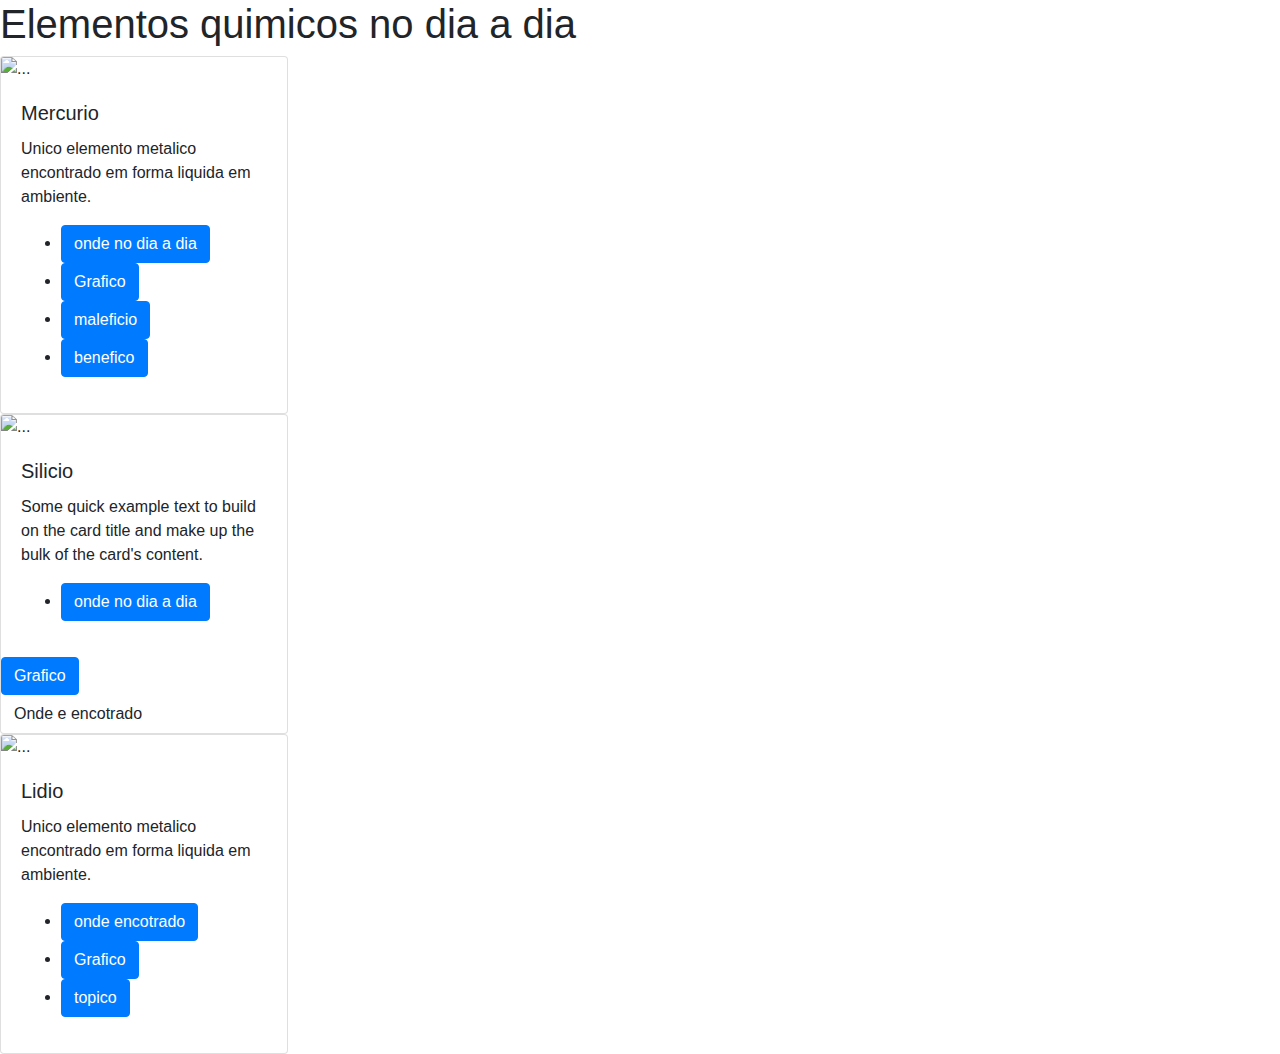
==== index.html @ 34ed14f0 "Add files via upload" ====
<!DOCTYPE html>
<html lang="pt" dir="ltr">
  <head>
    <meta charset="utf-8">
    <title>Quimica</title>
    <link rel="stylesheet" href="https://stackpath.bootstrapcdn.com/bootstrap/4.3.1/css/bootstrap.min.css" integrity="sha384-ggOyR0iXCbMQv3Xipma34MD+dH/1fQ784/j6cY/iJTQUOhcWr7x9JvoRxT2MZw1T" crossorigin="anonymous">
  </head>
  <body>
    <header>
      <nav>
        <h1>Elementos quimicos no dia a dia </h1>
      </nav>
    </header>
    <main>
      <!--primeiro elemto Mercurio-->
      <div class="card" style="width: 18rem;" id="foto">
        <img src="atom.jpg" class="card-img-top" alt="...">
          <div class="card-body">
            <h5 class="card-title">Mercurio</h5>
            <p class="card-text">Unico elemento metalico encontrado em forma liquida em ambiente.</p>
            <ul>
              <li><!--primeiro botao -->
                <button type="button" id="ola" class="btn btn-primary" data-toggle="modal" data-target="#myModal">
                  onde no dia a dia<!--coloca o titulo do topico-->
                </button>
                <!-- Modal -->
                <div class="modal fade" id="myModal" tabindex="-1" role="dialog" aria-labelledby="exampleModalLabel" aria-hidden="true">
                  <div class="modal-dialog" role="document">
                    <div class="modal-content">
                      <div class="modal-header">
                        <h5 class="modal-title" id="exampleModalLabel">Modal title</h5><!--titulo do modals-->
                        <button type="button" class="close" data-dismiss="modal" aria-label="Close"><!--botao para fechar-->
                          <span aria-hidden="true">&times;</span>
                          </button>
                        </div>
                          <div id="oi"class="modal-body"><!--conteudo do modal-->
                            <h5>O mercúrio pode ser encontrado:</h5>
                            <ul>
                              <li>na odontologia como uma amálgama para preenchimento de cavidades</li>
                                <li>é usado em lâmpadas fluorescentes (em forma de vapor de mercúrio)</li>
                            </ul>

                       </div>
                      <div class="modal-footer">
                    </div>
                  </div>
                </div>
              </div>
            </li>

            <li><!--botao do grafico -->
                  <button type="button" class="btn btn-primary" data-toggle="modal" data-target="#exampleModal">
                Grafico
              </button>
              <div class="modal fade" id="exampleModal" tabindex="-1" role="dialog" aria-labelledby="exampleModalLabel" aria-hidden="true">
                <div class="modal-dialog" role="document">
                  <div class="modal-content">
                    <div class="modal-header">
                      <h5 class="modal-title" id="exampleModalLabel">Grafico</h5><!--titulo do modals-->
                      <button type="button" class="close" data-dismiss="modal" aria-label="Close">
                        <span aria-hidden="true">&times;</span>
                      </button>
                    </div>
                    <div class="modal-body"><!--conteudo do modal-->atom.jpg
                      <canvas class="line-chart"></canvas>
                      <p>grafico de temperatura por tempo</p>
                  </div>
                  </div>
                </div>
              </div>
            </li>
            <!--terceiro botao-->
            <li>
              <button type="button" class="btn btn-primary" data-toggle="modal" data-target="#ex">
            maleficio
          </button>
          <div class="modal fade" id="ex" tabindex="-1" role="dialog" aria-labelledby="exampleModalLabel" aria-hidden="true">
            <div class="modal-dialog" role="document">
              <div class="modal-content">
                <div class="modal-header">
                  <h5 class="modal-title" id="exampleModalLabel">Grafico</h5><!--titulo do modals-->
                  <button type="button" class="close" data-dismiss="modal" aria-label="Close">
                    <span aria-hidden="true">&times;</span>
                  </button>
                </div>
￼                  topico

                <div class="modal-body"><!--conteudo do modal-->
                  <p>grafico de temperatura por tempo</p>
              </div>
              </div>
            </div>
          </div>
            </li>
            <!--quarto botão-->
            <li>
              <button type="button" class="btn btn-primary" data-toggle="modal" data-target="#ex">
                  benefico
          </button>
          <div class="modal fade" id="ex" tabindex="-1" role="dialog" aria-labelledby="exampleModalLabel" aria-hidden="true">
            <div class="modal-dialog" role="document">
              <div class="modal-content">
                <div class="modal-header">
                  <h5 class="modal-title" id="exampleModalLabel">Grafico</h5><!--titulo do modals-->
                  <button type="button" class="close" data-dismiss="modal" aria-label="Close">
                    <span aria-hidden="true">&times;</span>
                  </button>
                </div>
￼                  topico

                <div class="modal-body"><!--conteudo do modal-->
                  <p>grafico de temperatura por tempo</p>
              </div>
              </div>
            </div>
          </div>
            </li>
            </ul>
          </div>
        </div>

          <!--segundo elemento-->
        <div class="card" style="width: 18rem;">
          <img src="atom.jpg" class="card-img-top" alt="...">
            <div class="card-body">
              <h5 class="card-title">Silicio</h5><!--titulo-->
              <p class="card-text">Some quick example text to build on the card title and make up the bulk of the card's content.</p>
              <ul>
                <li><!-- Button trigger modal -->

                  <button type="button" class="close" data-dismiss="modal" aria-label="Close">
                  <button type="button" class="btn btn-primary" data-toggle="modal" data-target="#tt">
                    onde no dia a dia<!--coloca o titulo do topico-->
                  </button>
                  <!-- Modal -->
                  <div class="modal fade" id="tt" tabindex="-1" role="dialog" aria-labelledby="exampleModalLabel" aria-hidden="true">
                    <div class="modal-dialog" role="document">
                      <div class="modal-content">
                        <div class="modal-header">
                          <h5 class="modal-title" id="exampleModalLabel">Modal title</h5>
                            <span aria-hidden="true">&times;</span>
                          </button>
                        </div>
                        <div class="modal-body">
                          ele e encotrado em estado solido em estado solido
                    </div>

                      </div>
                    </div>
                  </div>
                </div>
              </li>
                <!--segudo botão-->
              <li>
                <button type="button" class="btn btn-primary" data-toggle="modal" data-target="#exampleModal">
                  Grafico<!--coloca o titulo do topico-->
                </button>
                <!-- Modal -->
                <div class="modal fade" id="exampleModal" tabindex="-1" role="dialog" aria-labelledby="exampleModalLabel" aria-hidden="true">
                  <div class="modal-dialog" role="document">
                    <div class="modal-content">
                      <div class="modal-header">
                        <h5 class="modal-title" id="exampleModalLabel">Grafico</h5><!--titulo do modals-->
                        <button type="button" class="close" data-dismiss="modal" aria-label="Close">
                          <span aria-hidden="true">&times;</span>
                        </button>
                      </div>
                      <div class="modal-body"><!--conteudo do modal-->
                        <canvas class="line-chart"></canvas>
                    </div>
                    <div class="modal-footer">
                      </div>
                    </div>
                  </div>
                </div>

              </li>
              <!--terceiro botao-->
              <li>
                <button type="button" class="btn " data-toggle="modal" data-target="#e">
                  Onde e encotrado<!--coloca o titulo do topico-->
                </button>
                <!-- Modal -->
                <div class="modal fade" id="e" tabindex="-1" role="dialog" aria-labelledby="exampleModalLabel" aria-hidden="true">
                  <div class="modal-dialog" role="document">
                    <div class="modal-content">
                      <div class="modal-header">
                        <h5 class="modal-title" id="exampleModalLabel">Grafico</h5><!--titulo do modals-->
                        <button type="button" class="close" data-dismiss="modal" aria-label="Close">
                          <span aria-hidden="true">&times;</span>
                        </button>
                      </div>
                      <div class="modal-body"><!--conteudo do modal-->
                        <p>gfgfgf</p>
                    </div>
                    <div class="modal-footer">
                      </div>
                    </div>
                  </div>
                </div>

              </li>
              </ul>
            </div>
          </div>

          <!--terceiro elemento-->
          <div class="card" style="width: 18rem;">
            <img src="atom.jpg" class="card-img-top" alt="...">
              <div class="card-body">
                <h5 class="card-title">Lidio</h5>
                <p class="card-text">Unico elemento metalico encontrado em forma liquida em ambiente.</p>
                <ul>
                  <li><!--primeiro botao -->
                    <button type="button" id="ola" class="btn btn-primary" data-toggle="modal" data-target="#lidio">
                      onde encotrado<!--coloca o titulo do topico-->
                    </button>
                    <!-- Modal -->
                    <div class="modal fade" id="lidio" tabindex="-1" role="dialog" aria-labelledby="exampleModalLabel" aria-hidden="true">
                      <div class="modal-dialog" role="document">
                        <div class="modal-content">
                          <div class="modal-header">
                            <h5 class="modal-title" id="exampleModalLabel">Lidio</h5><!--titulo do modals-->
                            <button type="button" class="close" data-dismiss="modal" aria-label="Close"><!--botao para fechar-->
                              <span aria-hidden="true">&times;</span>
                              </button>
                            </div>
                              <div id="oi"class="modal-body"><!--conteudo do modal-->
                                  <p>pode ser encotrado nos celulares</p>
                           </div>
                          <div class="modal-footer">
                        </div>
                      </div>
                    </div>
                  </div>
                </li>

                <li><!--botao do grafico -->
                      <button type="button" class="btn btn-primary" data-toggle="modal" data-target="#graficosilico">
                    Grafico
                  </button>
                  <div class="modal fade" id="graficosilico" tabindex="-1" role="dialog" aria-labelledby="exampleModalLabel" aria-hidden="true">
                    <div class="modal-dialog" role="document">
                      <div class="modal-content">
                        <div class="modal-header">
                          <h5 class="modal-title" id="exampleModalLabel">Grafico</h5><!--titulo do modals-->
                          <button type="button" class="close" data-dismiss="modal" aria-label="Close">
                            <span aria-hidden="true">&times;</span>
                          </button>
                        </div>
                        <div class="modal-body"><!--conteudo do modal-->
                          <canvas class="line-chart"></canvas>
                          <p>grafico de temperatura por tempo</p>
                      </div>
                      </div>
                    </div>
                  </div>
                </li>
                <li>
                  <!--terceiro botao-->
                  <button type="button" class="btn btn-primary" data-toggle="modal" data-target="#si">
                topico
              </button>
              <div class="modal fade" id="si" tabindex="-1" role="dialog" aria-labelledby="exampleModalLabel" aria-hidden="true">
                <div class="modal-dialog" role="document">
                  <div class="modal-content">
                    <div class="modal-header">
                      <h5 class="modal-title" id="exampleModalLabel">Grafico</h5><!--titulo do modals-->
                      <button type="button" class="close" data-dismiss="modal" aria-label="Close">
                        <span aria-hidden="true">&times;</span>
                      </button>
                    </div>
                    <div class="modal-body"><!--conteudo do modal-->
                      <p>g</p>
                  </div>
                  </div>
                </div>
              </div>
                </li>
                </ul>
              </div>
            </div>
          <!--quarto elemto-->
    </main>
    <script src="https://cdnjs.cloudflare.com/ajax/libs/Chart.js/2.5.0/Chart.bundle.min.js"></script>
    <script src="https://code.jquery.com/jquery-3.3.1.slim.min.js" integrity="sha384-q8i/X+965DzO0rT7abK41JStQIAqVgRVzpbzo5smXKp4YfRvH+8abtTE1Pi6jizo" crossorigin="anonymous"></script>
    <script src="https://cdnjs.cloudflare.com/ajax/libs/popper.js/1.14.7/umd/popper.min.js" integrity="sha384-UO2eT0CpHqdSJQ6hJty5KVphtPhzWj9WO1clHTMGa3JDZwrnQq4sF86dIHNDz0W1" crossorigin="anonymous"></script>
    <script src="https://stackpath.bootstrapcdn.com/bootstrap/4.3.1/js/bootstrap.min.js" integrity="sha384-JjSmVgyd0p3pXB1rRibZUAYoIIy6OrQ6VrjIEaFf/nJGzIxFDsf4x0xIM+B07jRM" crossorigin="anonymous"></script>

    <script type="text/javascript">
    $('#myModal').on('shown.bs.modal', function () {
      $('#myInput').trigger('focus')


    })
    //Grafico. se colocar em outor arquivo ele n aparece
    var ctx=document.getElementsByClassName("line-chart");
    var chartGraph = new Chart(ctx,{
      type:'line',
      data:{
        labels:["0","20","30","40"],
        datasets:[
          {
          label:"fusao",
          data:[-37,2,3,4,5],
          borderWidth:6,
          borderColor:'rgba(77,166,253,0.85)',
          backgroundColor:'transparent',
        },
        {
            label:"ebuliçao,e muito alta para representar graficamente",
          data:[5,4,3,2,1],
          borderWidth:6,
          borderColor:'green',
          backgroundColor:'transparent',

        },
        ]
      }


    });
    </script>
  </body>
</html>
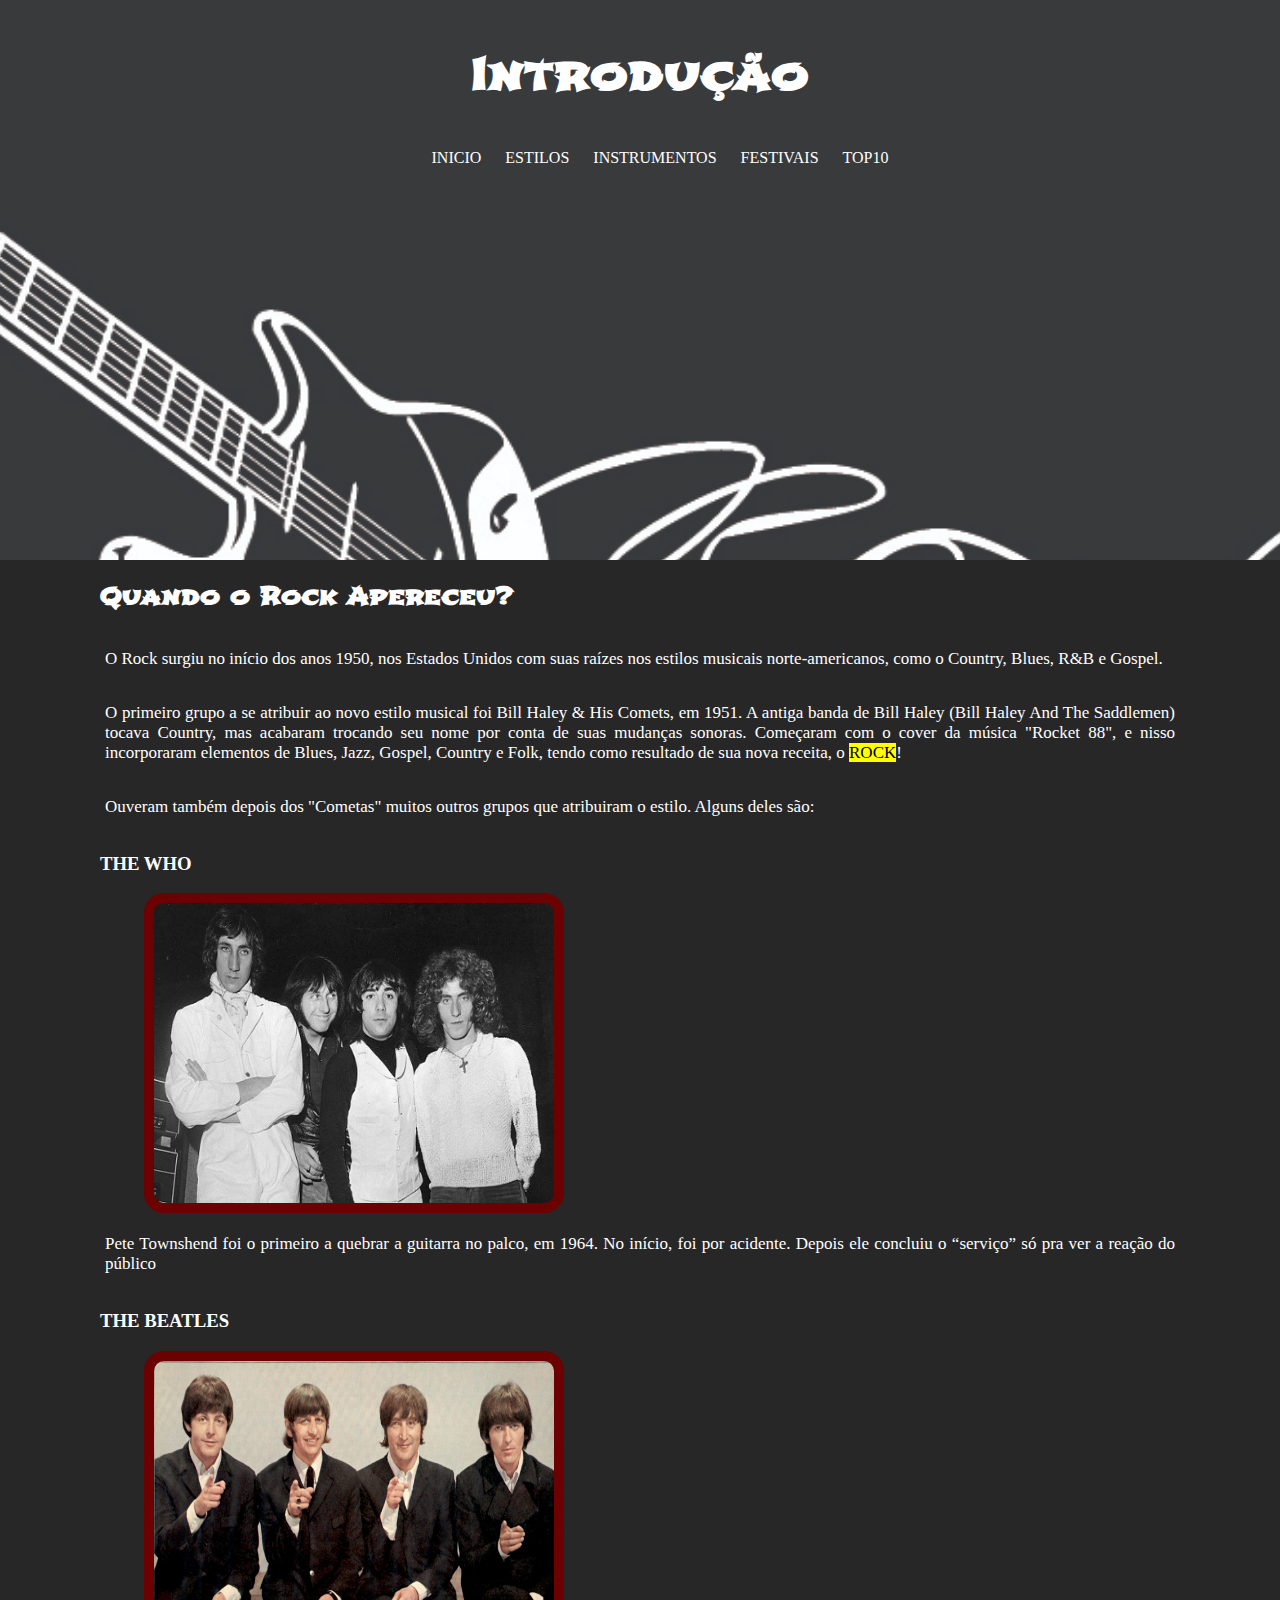
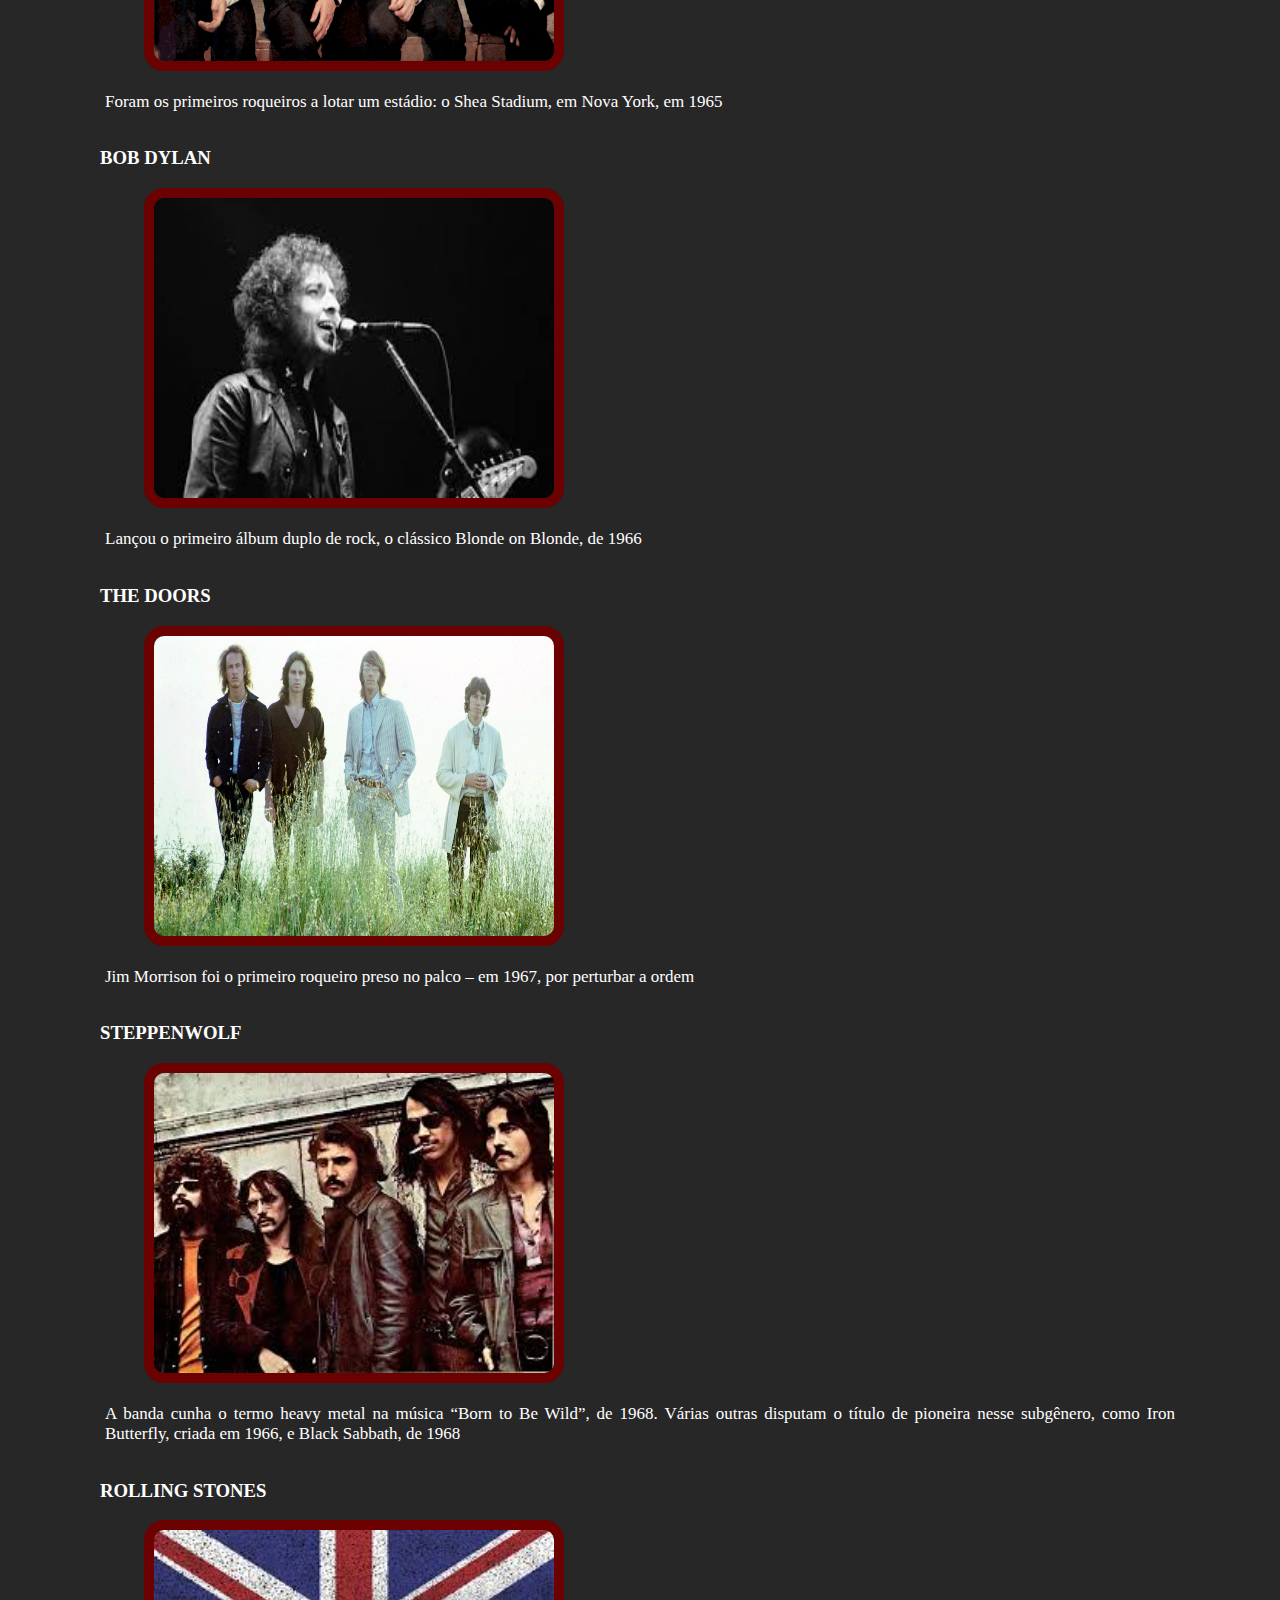
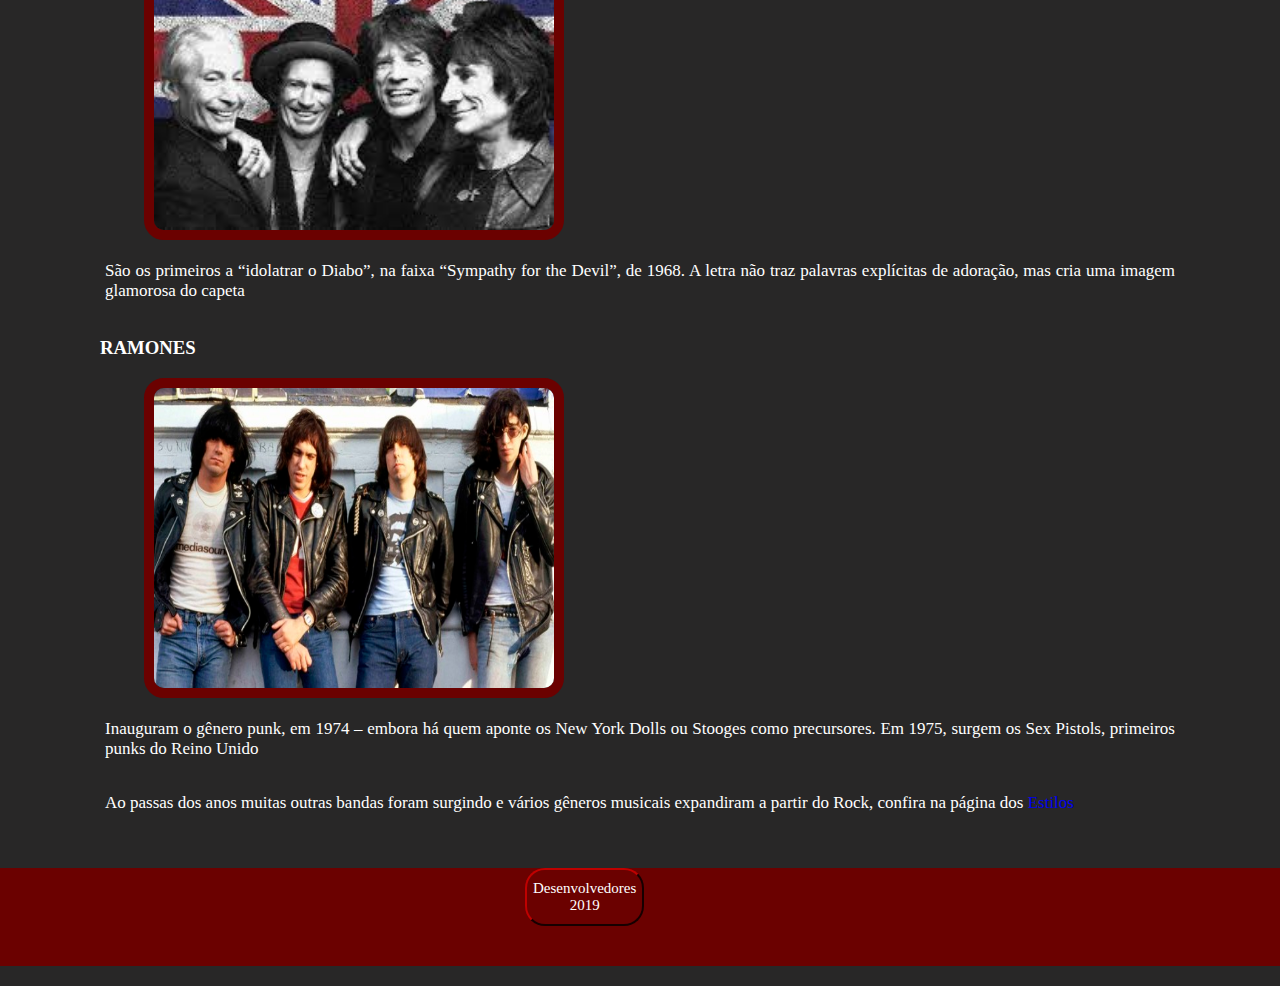
==== commit 59b5dc25: "Add files via upload" ====
--- a/index.html
+++ b/index.html
@@ -1,325 +1,119 @@
-<!DOCTYPE html>
-<html lang="pt" dir="ltr">
-  <head>
-    <meta charset="utf-8">
-    <title>Quimica</title>
-    <link rel="stylesheet" href="https://stackpath.bootstrapcdn.com/bootstrap/4.3.1/css/bootstrap.min.css" integrity="sha384-ggOyR0iXCbMQv3Xipma34MD+dH/1fQ784/j6cY/iJTQUOhcWr7x9JvoRxT2MZw1T" crossorigin="anonymous">
-  </head>
-  <body>
-    <header>
-      <nav>
-        <h1>Elementos quimicos no dia a dia </h1>
-      </nav>
-    </header>
-    <main>
-      <!--primeiro elemto Mercurio-->
-      <div class="card" style="width: 18rem;" id="foto">
-        <img src="atom.jpg" class="card-img-top" alt="...">
-          <div class="card-body">
-            <h5 class="card-title">Mercurio</h5>
-            <p class="card-text">Unico elemento metalico encontrado em forma liquida em ambiente.</p>
-            <ul>
-              <li><!--primeiro botao -->
-                <button type="button" id="ola" class="btn btn-primary" data-toggle="modal" data-target="#myModal">
-                  onde no dia a dia<!--coloca o titulo do topico-->
-                </button>
-                <!-- Modal -->
-                <div class="modal fade" id="myModal" tabindex="-1" role="dialog" aria-labelledby="exampleModalLabel" aria-hidden="true">
-                  <div class="modal-dialog" role="document">
-                    <div class="modal-content">
-                      <div class="modal-header">
-                        <h5 class="modal-title" id="exampleModalLabel">Modal title</h5><!--titulo do modals-->
-                        <button type="button" class="close" data-dismiss="modal" aria-label="Close"><!--botao para fechar-->
-                          <span aria-hidden="true">&times;</span>
-                          </button>
-                        </div>
-                          <div id="oi"class="modal-body"><!--conteudo do modal-->
-                            <h5>O mercúrio pode ser encontrado:</h5>
-                            <ul>
-                              <li>na odontologia como uma amálgama para preenchimento de cavidades</li>
-                                <li>é usado em lâmpadas fluorescentes (em forma de vapor de mercúrio)</li>
-                            </ul>
-
-                       </div>
-                      <div class="modal-footer">
-                    </div>
-                  </div>
-                </div>
-              </div>
-            </li>
-
-            <li><!--botao do grafico -->
-                  <button type="button" class="btn btn-primary" data-toggle="modal" data-target="#exampleModal">
-                Grafico
-              </button>
-              <div class="modal fade" id="exampleModal" tabindex="-1" role="dialog" aria-labelledby="exampleModalLabel" aria-hidden="true">
-                <div class="modal-dialog" role="document">
-                  <div class="modal-content">
-                    <div class="modal-header">
-                      <h5 class="modal-title" id="exampleModalLabel">Grafico</h5><!--titulo do modals-->
-                      <button type="button" class="close" data-dismiss="modal" aria-label="Close">
-                        <span aria-hidden="true">&times;</span>
-                      </button>
-                    </div>
-                    <div class="modal-body"><!--conteudo do modal-->atom.jpg
-                      <canvas class="line-chart"></canvas>
-                      <p>grafico de temperatura por tempo</p>
-                  </div>
-                  </div>
-                </div>
-              </div>
-            </li>
-            <!--terceiro botao-->
-            <li>
-              <button type="button" class="btn btn-primary" data-toggle="modal" data-target="#ex">
-            maleficio
-          </button>
-          <div class="modal fade" id="ex" tabindex="-1" role="dialog" aria-labelledby="exampleModalLabel" aria-hidden="true">
-            <div class="modal-dialog" role="document">
-              <div class="modal-content">
-                <div class="modal-header">
-                  <h5 class="modal-title" id="exampleModalLabel">Grafico</h5><!--titulo do modals-->
-                  <button type="button" class="close" data-dismiss="modal" aria-label="Close">
-                    <span aria-hidden="true">&times;</span>
-                  </button>
-                </div>
-￼                  topico
-
-                <div class="modal-body"><!--conteudo do modal-->
-                  <p>grafico de temperatura por tempo</p>
-              </div>
-              </div>
-            </div>
-          </div>
-            </li>
-            <!--quarto botão-->
-            <li>
-              <button type="button" class="btn btn-primary" data-toggle="modal" data-target="#ex">
-                  benefico
-          </button>
-          <div class="modal fade" id="ex" tabindex="-1" role="dialog" aria-labelledby="exampleModalLabel" aria-hidden="true">
-            <div class="modal-dialog" role="document">
-              <div class="modal-content">
-                <div class="modal-header">
-                  <h5 class="modal-title" id="exampleModalLabel">Grafico</h5><!--titulo do modals-->
-                  <button type="button" class="close" data-dismiss="modal" aria-label="Close">
-                    <span aria-hidden="true">&times;</span>
-                  </button>
-                </div>
-￼                  topico
-
-                <div class="modal-body"><!--conteudo do modal-->
-                  <p>grafico de temperatura por tempo</p>
-              </div>
-              </div>
-            </div>
-          </div>
-            </li>
-            </ul>
-          </div>
-        </div>
-
-          <!--segundo elemento-->
-        <div class="card" style="width: 18rem;">
-          <img src="atom.jpg" class="card-img-top" alt="...">
-            <div class="card-body">
-              <h5 class="card-title">Silicio</h5><!--titulo-->
-              <p class="card-text">Some quick example text to build on the card title and make up the bulk of the card's content.</p>
-              <ul>
-                <li><!-- Button trigger modal -->
-
-                  <button type="button" class="close" data-dismiss="modal" aria-label="Close">
-                  <button type="button" class="btn btn-primary" data-toggle="modal" data-target="#tt">
-                    onde no dia a dia<!--coloca o titulo do topico-->
-                  </button>
-                  <!-- Modal -->
-                  <div class="modal fade" id="tt" tabindex="-1" role="dialog" aria-labelledby="exampleModalLabel" aria-hidden="true">
-                    <div class="modal-dialog" role="document">
-                      <div class="modal-content">
-                        <div class="modal-header">
-                          <h5 class="modal-title" id="exampleModalLabel">Modal title</h5>
-                            <span aria-hidden="true">&times;</span>
-                          </button>
-                        </div>
-                        <div class="modal-body">
-                          ele e encotrado em estado solido em estado solido
-                    </div>
-
-                      </div>
-                    </div>
-                  </div>
-                </div>
-              </li>
-                <!--segudo botão-->
-              <li>
-                <button type="button" class="btn btn-primary" data-toggle="modal" data-target="#exampleModal">
-                  Grafico<!--coloca o titulo do topico-->
-                </button>
-                <!-- Modal -->
-                <div class="modal fade" id="exampleModal" tabindex="-1" role="dialog" aria-labelledby="exampleModalLabel" aria-hidden="true">
-                  <div class="modal-dialog" role="document">
-                    <div class="modal-content">
-                      <div class="modal-header">
-                        <h5 class="modal-title" id="exampleModalLabel">Grafico</h5><!--titulo do modals-->
-                        <button type="button" class="close" data-dismiss="modal" aria-label="Close">
-                          <span aria-hidden="true">&times;</span>
-                        </button>
-                      </div>
-                      <div class="modal-body"><!--conteudo do modal-->
-                        <canvas class="line-chart"></canvas>
-                    </div>
-                    <div class="modal-footer">
-                      </div>
-                    </div>
-                  </div>
-                </div>
-
-              </li>
-              <!--terceiro botao-->
-              <li>
-                <button type="button" class="btn " data-toggle="modal" data-target="#e">
-                  Onde e encotrado<!--coloca o titulo do topico-->
-                </button>
-                <!-- Modal -->
-                <div class="modal fade" id="e" tabindex="-1" role="dialog" aria-labelledby="exampleModalLabel" aria-hidden="true">
-                  <div class="modal-dialog" role="document">
-                    <div class="modal-content">
-                      <div class="modal-header">
-                        <h5 class="modal-title" id="exampleModalLabel">Grafico</h5><!--titulo do modals-->
-                        <button type="button" class="close" data-dismiss="modal" aria-label="Close">
-                          <span aria-hidden="true">&times;</span>
-                        </button>
-                      </div>
-                      <div class="modal-body"><!--conteudo do modal-->
-                        <p>gfgfgf</p>
-                    </div>
-                    <div class="modal-footer">
-                      </div>
-                    </div>
-                  </div>
-                </div>
-
-              </li>
-              </ul>
-            </div>
-          </div>
-
-          <!--terceiro elemento-->
-          <div class="card" style="width: 18rem;">
-            <img src="atom.jpg" class="card-img-top" alt="...">
-              <div class="card-body">
-                <h5 class="card-title">Lidio</h5>
-                <p class="card-text">Unico elemento metalico encontrado em forma liquida em ambiente.</p>
-                <ul>
-                  <li><!--primeiro botao -->
-                    <button type="button" id="ola" class="btn btn-primary" data-toggle="modal" data-target="#lidio">
-                      onde encotrado<!--coloca o titulo do topico-->
-                    </button>
-                    <!-- Modal -->
-                    <div class="modal fade" id="lidio" tabindex="-1" role="dialog" aria-labelledby="exampleModalLabel" aria-hidden="true">
-                      <div class="modal-dialog" role="document">
-                        <div class="modal-content">
-                          <div class="modal-header">
-                            <h5 class="modal-title" id="exampleModalLabel">Lidio</h5><!--titulo do modals-->
-                            <button type="button" class="close" data-dismiss="modal" aria-label="Close"><!--botao para fechar-->
-                              <span aria-hidden="true">&times;</span>
-                              </button>
-                            </div>
-                              <div id="oi"class="modal-body"><!--conteudo do modal-->
-                                  <p>pode ser encotrado nos celulares</p>
-                           </div>
-                          <div class="modal-footer">
-                        </div>
-                      </div>
-                    </div>
-                  </div>
-                </li>
-
-                <li><!--botao do grafico -->
-                      <button type="button" class="btn btn-primary" data-toggle="modal" data-target="#graficosilico">
-                    Grafico
-                  </button>
-                  <div class="modal fade" id="graficosilico" tabindex="-1" role="dialog" aria-labelledby="exampleModalLabel" aria-hidden="true">
-                    <div class="modal-dialog" role="document">
-                      <div class="modal-content">
-                        <div class="modal-header">
-                          <h5 class="modal-title" id="exampleModalLabel">Grafico</h5><!--titulo do modals-->
-                          <button type="button" class="close" data-dismiss="modal" aria-label="Close">
-                            <span aria-hidden="true">&times;</span>
-                          </button>
-                        </div>
-                        <div class="modal-body"><!--conteudo do modal-->
-                          <canvas class="line-chart"></canvas>
-                          <p>grafico de temperatura por tempo</p>
-                      </div>
-                      </div>
-                    </div>
-                  </div>
-                </li>
-                <li>
-                  <!--terceiro botao-->
-                  <button type="button" class="btn btn-primary" data-toggle="modal" data-target="#si">
-                topico
-              </button>
-              <div class="modal fade" id="si" tabindex="-1" role="dialog" aria-labelledby="exampleModalLabel" aria-hidden="true">
-                <div class="modal-dialog" role="document">
-                  <div class="modal-content">
-                    <div class="modal-header">
-                      <h5 class="modal-title" id="exampleModalLabel">Grafico</h5><!--titulo do modals-->
-                      <button type="button" class="close" data-dismiss="modal" aria-label="Close">
-                        <span aria-hidden="true">&times;</span>
-                      </button>
-                    </div>
-                    <div class="modal-body"><!--conteudo do modal-->
-                      <p>g</p>
-                  </div>
-                  </div>
-                </div>
-              </div>
-                </li>
-                </ul>
-              </div>
-            </div>
-          <!--quarto elemto-->
-    </main>
-    <script src="https://cdnjs.cloudflare.com/ajax/libs/Chart.js/2.5.0/Chart.bundle.min.js"></script>
-    <script src="https://code.jquery.com/jquery-3.3.1.slim.min.js" integrity="sha384-q8i/X+965DzO0rT7abK41JStQIAqVgRVzpbzo5smXKp4YfRvH+8abtTE1Pi6jizo" crossorigin="anonymous"></script>
-    <script src="https://cdnjs.cloudflare.com/ajax/libs/popper.js/1.14.7/umd/popper.min.js" integrity="sha384-UO2eT0CpHqdSJQ6hJty5KVphtPhzWj9WO1clHTMGa3JDZwrnQq4sF86dIHNDz0W1" crossorigin="anonymous"></script>
-    <script src="https://stackpath.bootstrapcdn.com/bootstrap/4.3.1/js/bootstrap.min.js" integrity="sha384-JjSmVgyd0p3pXB1rRibZUAYoIIy6OrQ6VrjIEaFf/nJGzIxFDsf4x0xIM+B07jRM" crossorigin="anonymous"></script>
-
-    <script type="text/javascript">
-    $('#myModal').on('shown.bs.modal', function () {
-      $('#myInput').trigger('focus')
-
-
-    })
-    //Grafico. se colocar em outor arquivo ele n aparece
-    var ctx=document.getElementsByClassName("line-chart");
-    var chartGraph = new Chart(ctx,{
-      type:'line',
-      data:{
-        labels:["0","20","30","40"],
-        datasets:[
-          {
-          label:"fusao",
-          data:[-37,2,3,4,5],
-          borderWidth:6,
-          borderColor:'rgba(77,166,253,0.85)',
-          backgroundColor:'transparent',
-        },
-        {
-            label:"ebuliçao,e muito alta para representar graficamente",
-          data:[5,4,3,2,1],
-          borderWidth:6,
-          borderColor:'green',
-          backgroundColor:'transparent',
-
-        },
-        ]
-      }
-
-
-    });
-    </script>
-  </body>
-</html>
+<!DOCTYPE html>
+<html>
+<head>
+  <meta charset="utf-8">
+  
+	<title>Introdução</title>
+  <link rel="stylesheet" href="intro.css">
+  <link rel="stylesheet" media="all" href="text.css">
+	<link rel="icon" href="microphone.png">
+</head>
+<body>
+  <section class="intro6">
+		<header>
+      <h1>Introdução</h1>
+      <nav>
+        <ul>
+          <li><a href="introducao.html">INICIO</a></li></li>
+          <li><a href="estiloRock.html">ESTILOS</a></li>
+          <li><a href="instrumento.html">INSTRUMENTOS</li>
+          <li><a href="festivais.html">FESTIVAIS</a></li>
+          <li> <a href="musica.html">TOP10</a></li>
+        </ul>
+      </nav>
+    </header>
+  </section>
+    <h2>Quando o Rock Apereceu?</h2>
+    <p>O Rock surgiu no início dos anos 1950,
+      nos Estados Unidos com suas raízes
+      nos estilos musicais norte-americanos, como o Country,
+      Blues, R&B e Gospel.
+    </p>
+    <p>O primeiro grupo a se atribuir ao novo estilo musical
+      foi Bill Haley & His Comets, em 1951. A antiga banda de 
+      Bill Haley (Bill Haley And The Saddlemen) tocava Country,
+      mas acabaram trocando seu nome por conta de suas mudanças
+      sonoras. Começaram com o cover da música "Rocket 88",
+      e nisso incorporaram elementos de Blues, Jazz,
+      Gospel, Country e Folk, tendo como resultado de sua nova
+      receita, o <mark>ROCK</mark>!
+    </p>
+    <p>Ouveram também depois dos "Cometas" muitos
+      outros grupos que atribuiram o estilo. Alguns deles são:
+    </p>
+    <h3>THE WHO</h3>
+    <img src="imagens/thewho.jpg">
+    <p>Pete Townshend foi o primeiro a quebrar a guitarra no palco, em 1964. No início, foi por acidente. Depois ele concluiu o
+    “serviço” só pra ver a reação do público</p>
+
+    <h3>THE BEATLES</h3>
+    <img src="imagens/thebeatles2.jpg">
+    <p>Foram os primeiros roqueiros a lotar um estádio: o Shea Stadium, em Nova York, em 1965</p>
+
+    <h3>BOB DYLAN</h3>
+    <img src="imagens/bobdylan.jpg">
+    <p>Lançou o primeiro álbum duplo de rock, o clássico Blonde on Blonde, de 1966</p>
+
+    <h3>THE DOORS</h3>
+    <img src="imagens/thedoors.jpg">
+    <p>Jim Morrison foi o primeiro roqueiro preso no palco – em 1967, por perturbar a ordem</p>
+
+    <h3>STEPPENWOLF</h3>
+    <img src="imagens/steppenwolf.jpg">
+    <p>A banda cunha o termo heavy metal na música “Born to Be Wild”, de 1968. Várias outras disputam o título de pioneira
+    nesse subgênero, como Iron Butterfly, criada em 1966, e Black Sabbath, de 1968</p>
+
+    <h3>ROLLING STONES</h3>
+    <img src="imagens/rollingstones.jpg">
+    <p>São os primeiros a “idolatrar o Diabo”, na faixa “Sympathy for the Devil”, de 1968. A letra não traz palavras explícitas
+    de adoração, mas cria uma imagem glamorosa do capeta</p>
+
+    <h3>RAMONES</h3>
+    <img src="imagens/ramones.jpg">
+    <p>Inauguram o gênero punk, em 1974 – embora há quem aponte os New York Dolls ou Stooges como precursores. Em 1975, surgem
+    os Sex Pistols, primeiros punks do Reino Unido</p>
+
+    <p>Ao passas dos anos muitas outras bandas foram
+      surgindo e vários gêneros musicais expandiram a partir
+      do Rock, confira na página dos <a href="estiloRock.html">Estilos</a></p>
+    </p>
+    <footer>
+	
+        <button id="meclica">Desenvolvedores<br> 2019</button>
+      
+          <main class="ultimoMargem0">
+          <div class="modal oculto">
+            <div>
+              <button class="fechar">x</button>
+              <article class="ultimoMargem0" id="legenda">
+          
+                <h1>Desenvolvedores</h1>
+                
+                <h2>Buruna</h2>
+                <img id="imgs-bruna" src="imagens-autores/bruna.jpg">
+                <p>Página dos Estilos e Janela Modal dos desenvolvedores</p>
+                <h2>Caeté</h2>
+                <img id="imgs-caete" src="imagens-autores/caete.jpeg">
+                <p>Página dos festivais mais famosos</p>
+            
+                <h2>Vitor</h2>
+                <img id="imgs-vitor" src="imagens-autores/vitor.jpeg">
+                <p>Página dos instrumentos e scroll</p>
+                
+                <h2>Wilson</h2>
+                <img id="imgs-wilson" src="imagens-autores/wilson.jpeg">
+                <p>Página das melhores músicas (top 10)</p>
+      
+                <h2>Paçoca</h2>
+                <img  id="img-pacoca" src="imagens-autores/pacoca.jpeg">
+                <p>Página sobre a história do rock</p>
+      
+              </article>
+            </div>
+          </div>
+        </main>
+      </footer>
+      <script src="text.js"></script>
+	<script src="scroll.js" charset="utf-8"></script>
+</body>
+</html>--- a/intro.css
+++ b/intro.css
@@ -0,0 +1,125 @@
+@import url('https://fonts.googleapis.com/css?family=Shojumaru&display=swap');
+img{
+margin:0;
+border:0;
+}
+body,h1{
+  margin: 0 ;
+  margin-top: 0;
+  overflow-x:hidden; 
+  }
+  body{
+    background-color:#080707de;
+  }
+h1{
+font-family: 'Shojumaru', cursive;
+color: #fff;
+text-align: justify;
+    margin-right: 100px;
+    margin-left: 100px;
+}
+h2{
+font-family: 'Shojumaru', cursive;
+color: #fff;
+text-align: justify;
+    margin-right: 100px;
+    margin-left: 100px;
+
+}
+h3{
+font-family:cursive;
+color: #fff;
+text-align: justify;
+    margin-right: 100px;
+    margin-left: 100px;
+
+
+}
+img{
+  border:10px solid #6b0100;
+     width: 400px;
+     height: 300px;
+    border-radius: 20px;
+      display: inline-block;
+  text-align: center;
+  margin-left: 9em;
+
+}
+li{
+  style-list:none;
+  display: inline-block;
+  padding: 10px;
+  position: relative;
+  text-align: center;
+}
+ul{
+  text-align: center;
+  position: relative;
+    top: 4em;
+  
+
+}
+header>h1{
+  font-family: 'Shojumaru', cursive;
+  text-align: center;
+  color:white;
+  font-size: 45px;
+  position: relative;
+  top: 1em;
+}
+a{
+  text-decoration: none;
+}
+li>a{
+    color: white;
+}
+header{
+    
+}
+p{
+  text-align: justify;
+  padding-left: 5px;
+  padding-right: 5px;
+  font-size: 17px;
+  display: inline-block;
+  margin-right: 100px;
+  margin-left: 100px;
+  color: #fff;
+  
+}
+footer{
+	background-color: #778899;
+
+}
+main {
+  margin: 20px 0;
+  padding: 10px;
+}
+
+main div {
+  
+ margin: 0 auto;
+  padding: 15px;
+  margin: 5px auto;
+}
+
+.modal h1{
+  color: black;
+}
+.modal h2{
+  color: black;
+}
+.modal p{
+  color: black;
+}
+.intro6{
+  background-image: url(imagens/intro2.jpg);
+  background-position: center top;
+  background-repeat: no-repeat;
+  background-size:cover;
+  background-attachment: fixed;
+  position: relative;
+  height: 35em;
+  
+  margin: 0;
+}
--- a/text.css
+++ b/text.css
@@ -0,0 +1,179 @@
+
+  .ultimoMargem0>:last-child{
+    margin-bottom:0;
+  }
+  .ultimoMargem0>:first-child{
+    margin-top:0;
+  }
+
+  .modal{
+    transition: visibility 200ms linear,opacity 200ms linear;
+    background-color: rgba(0,0,0,0.5);
+    position: fixed;
+    top:0;
+    bottom:0;
+    left:0;
+    right:0;
+    display: flex;
+    justify-content: center;
+    align-items: center;
+  
+  }
+  .oculto{
+    visibility: hidden;
+    opacity:0;
+
+  }
+  .modal>*{
+    background-color: white;
+    box-shadow: 3px 3px 3px #A9A9A9;
+    padding:32px 48px;
+    width: 75%;
+    height: 95%;
+    box-sizing: border-box;
+    max-height:60%;
+    overflow-y:scroll;
+
+
+  }
+  .fechar{
+    height:20px;
+    width: 20px;
+    font-size: 26px;
+    line-height: 20px;
+    text-align: center;
+    padding: 0;
+    background: none;
+    border:none;
+    outline:none;
+    color:inherit;
+    border-radius: 50%;
+    transition: background-color 200ms linear,color 200ms linear;
+    display: block;
+    position: sticky;
+    top:0;
+    margin-bottom:-20px;
+    margin-left: auto;
+    margin-right: -16px;
+  }
+  .fechar:hover{
+    background-color: #8B0000;
+    color:#efefef;
+  }
+  .fechar:hover:active{
+    background-color: #8B0000;
+  }
+  @media (max-width:1000px) {
+    .modal>*{
+      padding:32px 4.8vw;
+    }
+    .fechar{
+      margin-right: -1.6vw;
+    }
+  }
+
+#meclica{
+
+  background-color: #6b0100;
+  color: white;
+  text-align: center;
+  font-family: cursive;
+  font-size: 15px;
+ border-radius: 20px;
+ border-color:#6b0100;
+ padding-top: 10px; 
+    text-align: center;
+  padding-bottom: 10px;
+    margin: auto;
+    position: relative;
+    left: 35em;
+}
+
+article{
+  display: block;
+}
+#imgs{
+  border:5px solid #6b0100;
+     width: 300px;
+     height: 200px;
+    border-radius: 20px;
+ display: block;
+     margin-left: auto;
+    margin-right: auto;
+   text-align:justify;
+
+}
+#imgs-vitor{
+ border:5px solid #6b0100;
+     width: 300px;
+     height: 400px;
+    border-radius: 20px;
+ display: block;
+     margin-left: auto;
+    margin-right: auto;
+   text-align:justify;
+}
+
+#imgs-bruna{
+ border:5px solid #6b0100;
+     width: 300px;
+     height: 350px;
+    border-radius: 20px;
+ display: block;
+     margin-left: auto;
+    margin-right: auto;
+   text-align:justify;
+}
+#img-pacoca{
+ border:5px solid #6b0100;
+     width: 200px;
+     height: 400px;
+    border-radius: 20px;
+ display: block;
+     margin-left: auto;
+    margin-right: auto;
+   text-align:justify;
+}
+#imgs-caete{
+ border:5px solid #6b0100;
+     width: 300px;
+     height: 350px;
+    border-radius: 20px;
+ display: block;
+     margin-left: auto;
+    margin-right: auto;
+   text-align:justify;
+}
+#imgs-wilson{
+ border:5px solid #6b0100;
+     width: 300px;
+     height: 350px;
+    border-radius: 20px;
+ display: block;
+     margin-left: auto;
+    margin-right: auto;
+   text-align:justify;
+}
+h1{
+font-family: 'Shojumaru', cursive;
+  text-align:justify;
+  margin-right: 100px;
+  margin-left: 100px;
+}
+h2{
+  font-family: 'Shojumaru', cursive;
+  text-align:justify;
+  margin-right: 100px;
+  margin-left: 100px;
+}
+p{
+text-align: justify;
+
+}
+footer{
+  margin: 0 auto;
+  border:0;
+  background-color: #6b0100;
+  position: relative;
+    height: min-content;
+}
